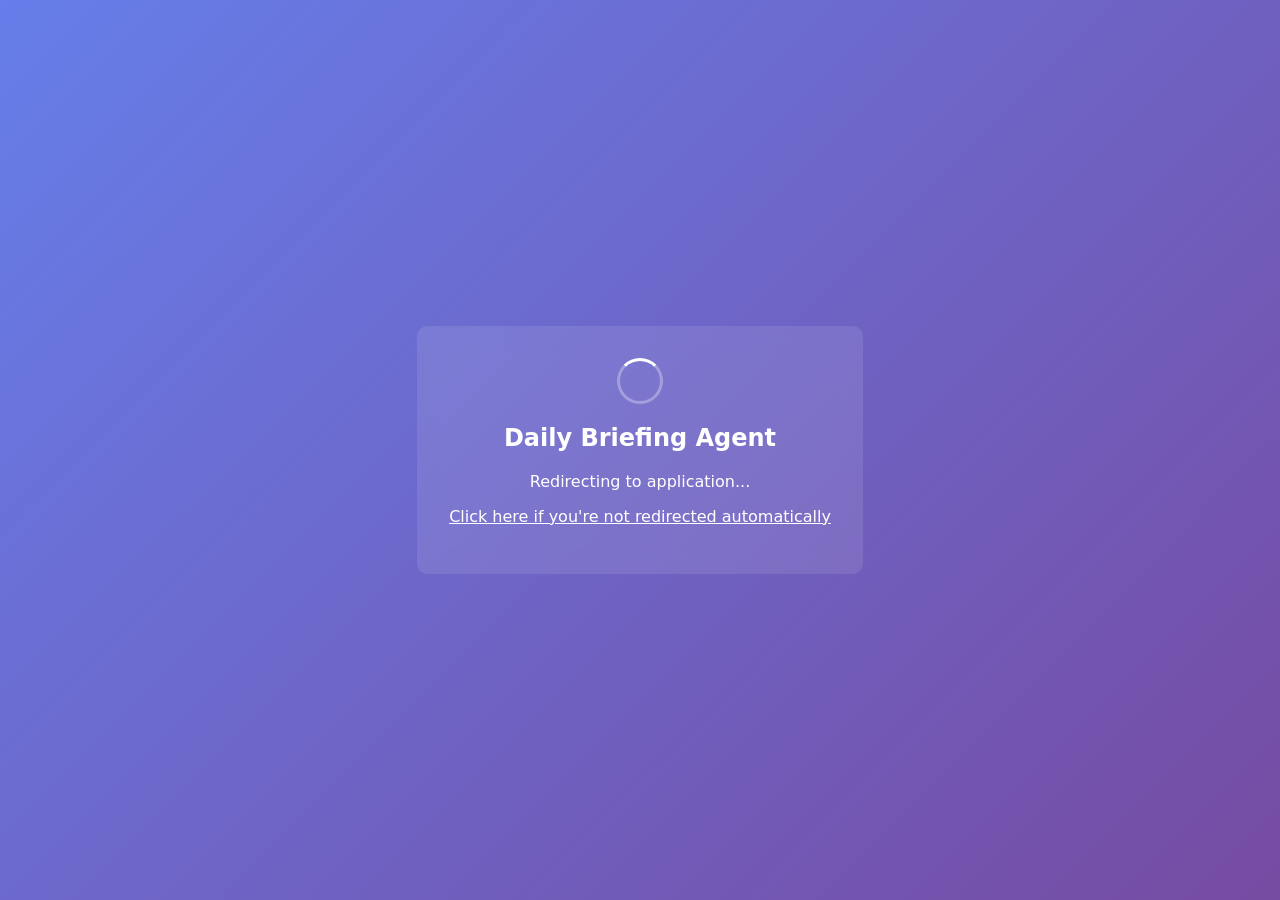
==== index.html @ 1ea72070 "Initial commit: Daily Briefing Agent ready for GitHub Pages deployment" ====
<!DOCTYPE html>
<html lang="en">
<head>
    <meta charset="UTF-8">
    <meta name="viewport" content="width=device-width, initial-scale=1.0">
    <title>Daily Briefing Agent - Redirecting...</title>
    <style>
        body {
            font-family: -apple-system, BlinkMacSystemFont, 'Segoe UI', system-ui, sans-serif;
            display: flex;
            justify-content: center;
            align-items: center;
            height: 100vh;
            margin: 0;
            background: linear-gradient(135deg, #667eea 0%, #764ba2 100%);
            color: white;
        }
        .redirect-container {
            text-align: center;
            padding: 2rem;
            background: rgba(255,255,255,0.1);
            border-radius: 10px;
            backdrop-filter: blur(10px);
        }
        .spinner {
            border: 3px solid rgba(255,255,255,0.3);
            border-top: 3px solid white;
            border-radius: 50%;
            width: 40px;
            height: 40px;
            animation: spin 1s linear infinite;
            margin: 0 auto 1rem;
        }
        @keyframes spin {
            0% { transform: rotate(0deg); }
            100% { transform: rotate(360deg); }
        }
    </style>
    <script>
        // Redirect to the frontend application
        setTimeout(() => {
            window.location.href = './daily_briefing_generator/web_interface/frontend/';
        }, 2000);
    </script>
</head>
<body>
    <div class="redirect-container">
        <div class="spinner"></div>
        <h2>Daily Briefing Agent</h2>
        <p>Redirecting to application...</p>
        <p><a href="./daily_briefing_generator/web_interface/frontend/" style="color: white; text-decoration: underline;">Click here if you're not redirected automatically</a></p>
    </div>
</body>
</html>
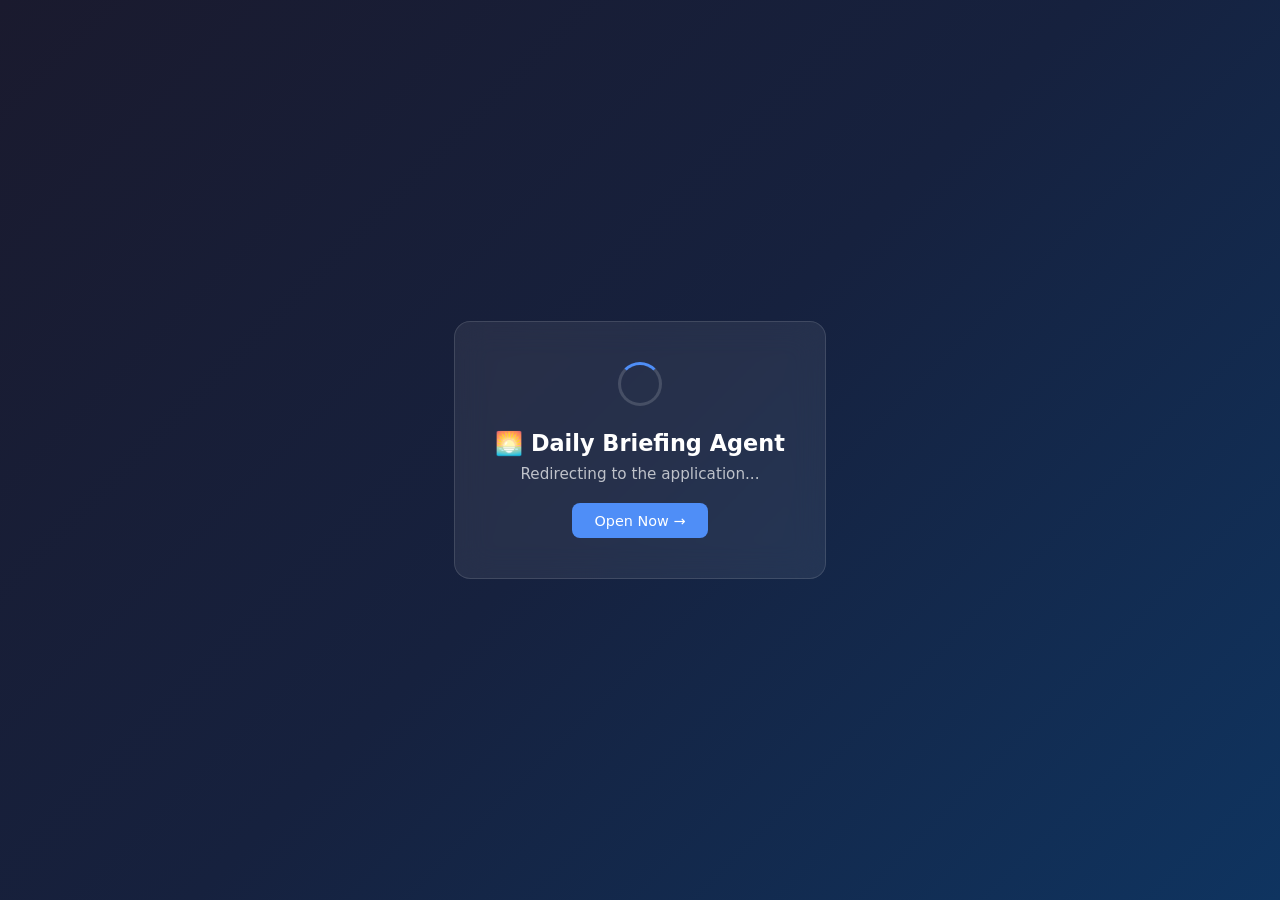
==== commit c385cbda: "chore: remove dead code, duplicates, and ad-hoc test scripts; fix main.py CLI; update root index.htm" ====
--- a/index.html
+++ b/index.html
@@ -1,54 +1,95 @@
 <!DOCTYPE html>
 <html lang="en">
+
 <head>
     <meta charset="UTF-8">
     <meta name="viewport" content="width=device-width, initial-scale=1.0">
-    <title>Daily Briefing Agent - Redirecting...</title>
+    <title>Daily Briefing Agent</title>
+    <meta http-equiv="refresh" content="2;url=https://multi-agent-orchestrator.onrender.com">
     <style>
+        * {
+            margin: 0;
+            padding: 0;
+            box-sizing: border-box;
+        }
+
         body {
             font-family: -apple-system, BlinkMacSystemFont, 'Segoe UI', system-ui, sans-serif;
             display: flex;
             justify-content: center;
             align-items: center;
             height: 100vh;
-            margin: 0;
-            background: linear-gradient(135deg, #667eea 0%, #764ba2 100%);
+            background: linear-gradient(135deg, #1a1a2e 0%, #16213e 50%, #0f3460 100%);
             color: white;
         }
-        .redirect-container {
+
+        .container {
             text-align: center;
-            padding: 2rem;
-            background: rgba(255,255,255,0.1);
-            border-radius: 10px;
-            backdrop-filter: blur(10px);
+            padding: 2.5rem;
+            background: rgba(255, 255, 255, 0.07);
+            border: 1px solid rgba(255, 255, 255, 0.12);
+            border-radius: 16px;
+            backdrop-filter: blur(16px);
+            max-width: 420px;
         }
+
         .spinner {
-            border: 3px solid rgba(255,255,255,0.3);
-            border-top: 3px solid white;
+            width: 44px;
+            height: 44px;
+            border: 3px solid rgba(255, 255, 255, 0.15);
+            border-top-color: #4f8ef7;
             border-radius: 50%;
-            width: 40px;
-            height: 40px;
-            animation: spin 1s linear infinite;
-            margin: 0 auto 1rem;
+            animation: spin 0.9s linear infinite;
+            margin: 0 auto 1.5rem;
         }
+
         @keyframes spin {
-            0% { transform: rotate(0deg); }
-            100% { transform: rotate(360deg); }
+            to {
+                transform: rotate(360deg);
+            }
+        }
+
+        h2 {
+            font-size: 1.4rem;
+            font-weight: 600;
+            margin-bottom: 0.5rem;
+        }
+
+        p {
+            opacity: 0.7;
+            font-size: 0.95rem;
+            margin-bottom: 1.25rem;
+        }
+
+        a {
+            display: inline-block;
+            padding: 0.6rem 1.4rem;
+            background: #4f8ef7;
+            color: white;
+            text-decoration: none;
+            border-radius: 8px;
+            font-size: 0.9rem;
+            transition: opacity 0.2s;
+        }
+
+        a:hover {
+            opacity: 0.85;
         }
     </style>
+</head>
+
+<body>
+    <div class="container">
+        <div class="spinner"></div>
+        <h2>🌅 Daily Briefing Agent</h2>
+        <p>Redirecting to the application...</p>
+        <a href="https://multi-agent-orchestrator.onrender.com">Open Now →</a>
+    </div>
     <script>
-        // Redirect to the frontend application
         setTimeout(() => {
-            window.location.href = './daily_briefing_generator/web_interface/frontend/';
+            window.location.href = 'https://multi-agent-orchestrator.onrender.com';
         }, 2000);
     </script>
-</head>
-<body>
-    <div class="redirect-container">
-        <div class="spinner"></div>
-        <h2>Daily Briefing Agent</h2>
-        <p>Redirecting to application...</p>
-        <p><a href="./daily_briefing_generator/web_interface/frontend/" style="color: white; text-decoration: underline;">Click here if you're not redirected automatically</a></p>
-    </div>
 </body>
-</html>
+
+</html>
